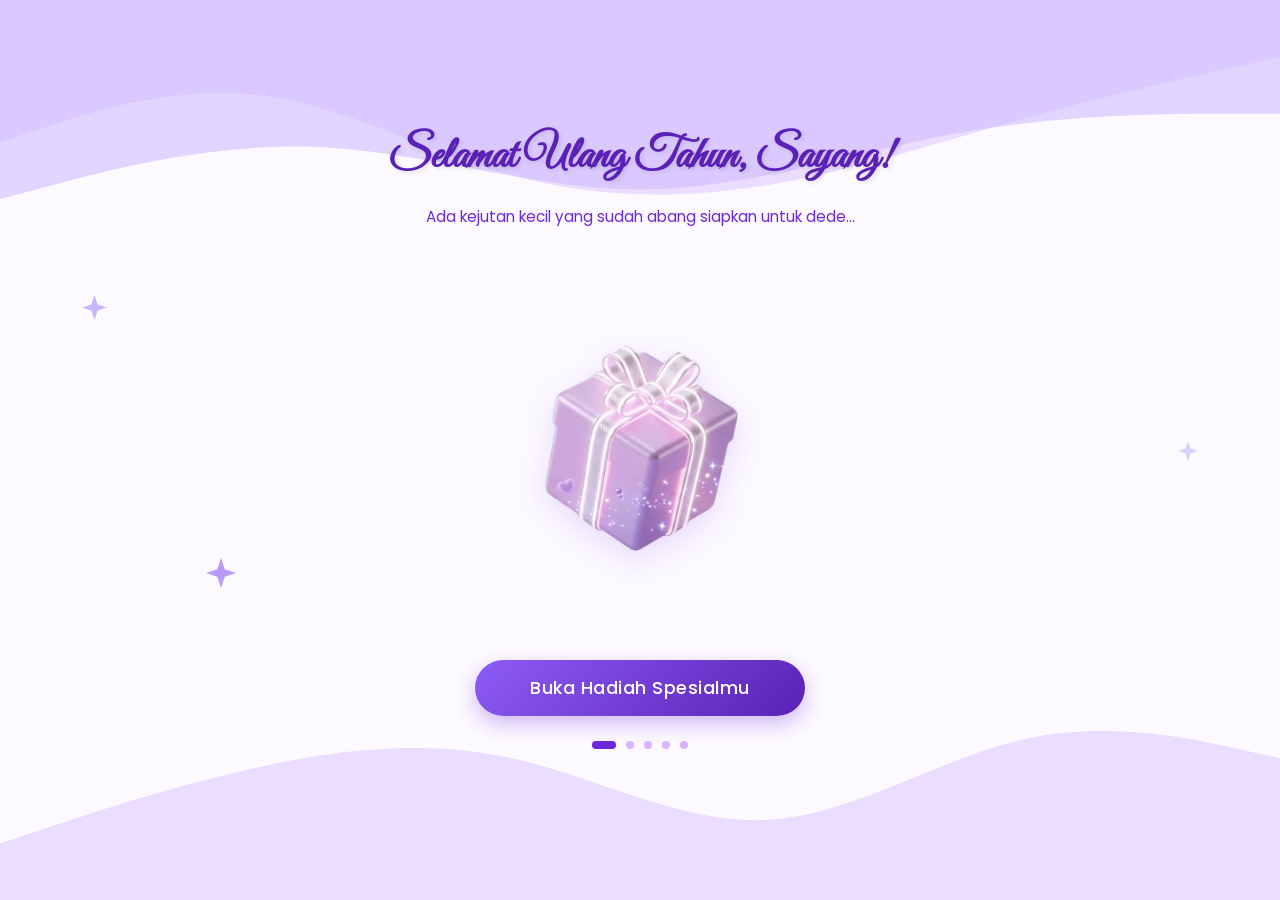
==== index.html @ ae3a83f0 "Initial upload website kejutan." ====
<!DOCTYPE html>
<html lang="id">
<head>
    <meta charset="UTF-8">
    <meta name="viewport" content="width=device-width, initial-scale=1.0, maximum-scale=1.0, user-scalable=no">
    <title>Kejutan Untuk Dede 💜</title>
    
    <style>
        @import url('https://fonts.googleapis.com/css2?family=Poppins:wght@400;500;600&family=Great+Vibes&display=swap');

        body {
            margin: 0;
            padding: 0;
            font-family: 'Poppins', sans-serif;
            background-color: #fcf9ff; 
            height: 100vh;
            display: flex;
            flex-direction: column;
            justify-content: center;
            align-items: center;
            overflow: hidden;
            position: relative;
            transition: background-color 0.8s ease; /* Transisi memudar ke putih */
        }

        /* Kelas yang ditambahkan JS untuk layar silau */
        body.layar-silau {
            background-color: #ffffff;
            opacity: 0; /* Membuat seluruh layar pudar ke putih */
        }

        /* --- TEKS --- */
        h1 {
            font-family: 'Great Vibes', cursive;
            font-size: 2.8rem;
            margin-top: 0;
            margin-bottom: 5px;
            color: #5b21b6;
            line-height: 1.2;
            text-align: center;
            text-shadow: 2px 2px 4px rgba(0,0,0,0.1);
        }

        p {
            font-size: 0.95rem;
            margin-bottom: 30px;
            color: #6d28d9;
            text-align: center;
            padding: 0 10px;
        }

        /* --- ORNAMEN GELOMBANG --- */
        .wave-top { position: absolute; top: 0; left: 0; width: 100%; z-index: 1; }
        .wave-bottom { position: absolute; bottom: 0; left: 0; width: 100%; z-index: 1; transform: rotate(180deg); }

        /* --- KONTEN TENGAH --- */
        .konten-utama {
            z-index: 10;
            display: flex;
            flex-direction: column;
            align-items: center;
            width: 100%;
            padding: 0 20px;
            box-sizing: border-box;
            margin-top: -20px;
        }

        .kado-container {
            position: relative;
            margin-bottom: 35px;
            display: flex;
            justify-content: center;
            align-items: center;
            width: 100%; 
            padding: 20px;
            box-sizing: border-box;
        }

        .kado {
            width: 600px; 
            max-width: 800px; 
            height: auto;
            animation: mengambang 3s ease-in-out infinite;
            filter: drop-shadow(0px 10px 15px rgba(124, 58, 237, 0.15));
            z-index: 20; /* Z-index tinggi agar kado membesar di atas elemen lain */
            transform-origin: center;
        }

        /* --- KODE ANIMASI KADO TERBUKA --- */
        .animasi-buka {
            animation: zoomKado 2.2s forwards cubic-bezier(0.25, 1, 0.5, 1) !important;
        }

        @keyframes zoomKado {
            0% { transform: scale(1) rotate(0deg); }
            10% { transform: scale(1.1) rotate(-5deg); }
            20% { transform: scale(1.1) rotate(5deg); }
            /* Kado terbuka di titik ini, kita beri waktu diam sejenak sampai 50% */
            30% { transform: scale(1.2) rotate(0deg); filter: brightness(1.2); }
            50% { transform: scale(1.2) rotate(0deg); filter: brightness(1.2); opacity: 1; }
            /* Baru setelah itu melesat membesar */
            100% { transform: scale(15); opacity: 0; filter: brightness(2); }
        }

        /* --- BINTANG DEKORASI --- */
        .sparkle { position: absolute; opacity: 0.6; animation: kedip 2s infinite alternate; z-index: 3; }
        .sp-1 { top: 10%; left: 5%; width: 25px; animation-delay: 0s; }
        .sp-2 { top: 50%; right: 5%; width: 20px; animation-delay: 0.5s; }
        .sp-3 { bottom: 10%; left: 15%; width: 30px; animation-delay: 1s; }

        @keyframes mengambang {
            0% { transform: translateY(0px); }
            50% { transform: translateY(-12px); }
            100% { transform: translateY(0px); }
        }
        @keyframes kedip {
            0% { transform: scale(0.8); opacity: 0.3; }
            100% { transform: scale(1.2); opacity: 0.8; }
        }

        /* --- TOMBOL & DOTS --- */
        .btn-utama {
            background: linear-gradient(135deg, #8b5cf6, #5b21b6);
            color: white;
            padding: 15px 40px;
            border: none;
            border-radius: 30px;
            font-size: 1.1rem;
            font-weight: 500;
            text-decoration: none;
            box-shadow: 0 8px 20px rgba(109, 40, 217, 0.3);
            transition: all 0.3s ease;
            width: 250px;
            text-align: center;
            letter-spacing: 0.5px;
            cursor: pointer;
        }
        .btn-utama:active { transform: scale(0.95); }

        .pagination { display: flex; gap: 10px; margin-top: 25px; }
        .dot { width: 8px; height: 8px; background-color: #d8b4fe; border-radius: 50%; transition: 0.3s; }
        .dot.aktif { background-color: #6d28d9; width: 24px; border-radius: 10px; }
    </style>
</head>
<body>

    <svg class="wave-top" viewBox="0 0 1440 320" xmlns="http://www.w3.org/2000/svg">
        <path fill="#eaddff" fill-opacity="1" d="M0,160L48,144C96,128,192,96,288,106.7C384,117,480,171,576,197.3C672,224,768,224,864,208C960,192,1056,160,1152,133.3C1248,107,1344,85,1392,74.7L1440,64L1440,0L1392,0C1344,0,1248,0,1152,0C1056,0,960,0,864,0C768,0,672,0,576,0C480,0,384,0,288,0C192,0,96,0,48,0L0,0Z"></path>
        <path fill="#d0bcff" fill-opacity="0.6" d="M0,224L60,208C120,192,240,160,360,165.3C480,171,600,213,720,213.3C840,213,960,171,1080,149.3C1200,128,1320,128,1380,128L1440,128L1440,0L1380,0C1320,0,1200,0,1080,0C960,0,840,0,720,0C600,0,480,0,360,0C240,0,120,0,60,0L0,0Z"></path>
    </svg>

    <div class="konten-utama">
        <h1>Selamat Ulang Tahun, Sayang!</h1>
        <p>Ada kejutan kecil yang sudah abang siapkan untuk dede...</p>

        <div class="kado-container">
            <svg class="sparkle sp-1" viewBox="0 0 24 24" fill="#a78bfa"><path d="M12 0l3 9 9 3-9 3-3 9-3-9-9-3 9-3z"/></svg>
            <svg class="sparkle sp-2" viewBox="0 0 24 24" fill="#c4b5fd"><path d="M12 0l3 9 9 3-9 3-3 9-3-9-9-3 9-3z"/></svg>
            <svg class="sparkle sp-3" viewBox="0 0 24 24" fill="#8b5cf6"><path d="M12 0l3 9 9 3-9 3-3 9-3-9-9-3 9-3z"/></svg>
            
            <img src="Kado.png" alt="Kado" class="kado">
        </div>

        <a href="#" onclick="jalankanTransisi(event)" class="btn-utama">Buka Hadiah Spesialmu</a>

        <div class="pagination">
            <div class="dot aktif"></div> 
            <div class="dot"></div>       
            <div class="dot"></div>       
            <div class="dot"></div>       
            <div class="dot"></div>       
        </div>
    </div>

    <svg class="wave-bottom" viewBox="0 0 1440 320" xmlns="http://www.w3.org/2000/svg">
        <path fill="#eaddff" fill-opacity="1" d="M0,160L48,170.7C96,181,192,203,288,181.3C384,160,480,96,576,90.7C672,85,768,139,864,160C960,181,1056,171,1152,149.3C1248,128,1344,96,1392,80L1440,64L1440,0L1392,0C1344,0,1248,0,1152,0C1056,0,960,0,864,0C768,0,672,0,576,0C480,0,384,0,288,0C192,0,96,0,48,0L0,0Z"></path>
    </svg>

    <script src="script.js"></script>
</body>
</html>
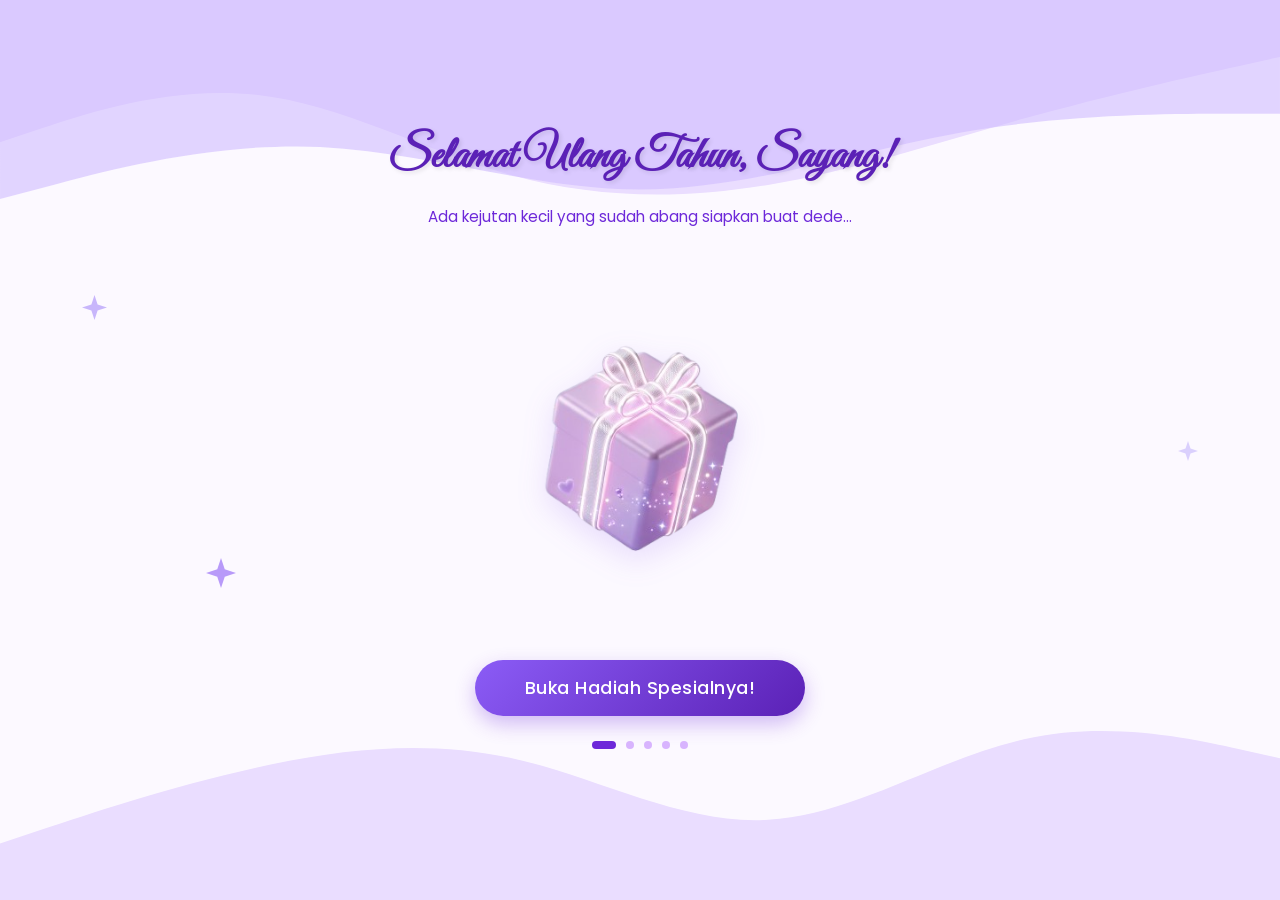
==== commit 45b8d235: "Revision 2.0" ====
--- a/index.html
+++ b/index.html
@@ -2,8 +2,8 @@
 <html lang="id">
 <head>
     <meta charset="UTF-8">
-    <meta name="viewport" content="width=device-width, initial-scale=1.0, maximum-scale=1.0, user-scalable=no">
-    <title>Kejutan Untuk Dede 💜</title>
+    <meta name="viewport" content="width=device-width, initial-scale=1.0, maximum-scale=1.0, user-scalable=no, viewport-fit=cover">
+    <title>Little Suprise For Dede 💜</title>
     
     <style>
         @import url('https://fonts.googleapis.com/css2?family=Poppins:wght@400;500;600&family=Great+Vibes&display=swap');
@@ -13,14 +13,15 @@
             padding: 0;
             font-family: 'Poppins', sans-serif;
             background-color: #fcf9ff; 
-            height: 100vh;
+            min-height: 100vh; /* Agar tetap mengisi layar, tapi bisa melar jika konten banyak */
             display: flex;
             flex-direction: column;
             justify-content: center;
             align-items: center;
-            overflow: hidden;
+            overflow-x: hidden; /* Mencegah layar goyang ke samping */
             position: relative;
             transition: background-color 0.8s ease; /* Transisi memudar ke putih */
+            
         }
 
         /* Kelas yang ditambahkan JS untuk layar silau */
@@ -151,7 +152,7 @@
 
     <div class="konten-utama">
         <h1>Selamat Ulang Tahun, Sayang!</h1>
-        <p>Ada kejutan kecil yang sudah abang siapkan untuk dede...</p>
+        <p>Ada kejutan kecil yang sudah abang siapkan buat dede...</p>
 
         <div class="kado-container">
             <svg class="sparkle sp-1" viewBox="0 0 24 24" fill="#a78bfa"><path d="M12 0l3 9 9 3-9 3-3 9-3-9-9-3 9-3z"/></svg>
@@ -161,7 +162,7 @@
             <img src="Kado.png" alt="Kado" class="kado">
         </div>
 
-        <a href="#" onclick="jalankanTransisi(event)" class="btn-utama">Buka Hadiah Spesialmu</a>
+        <a href="#" onclick="jalankanTransisi(event)" class="btn-utama">Buka Hadiah Spesialnya!</a>
 
         <div class="pagination">
             <div class="dot aktif"></div> 
